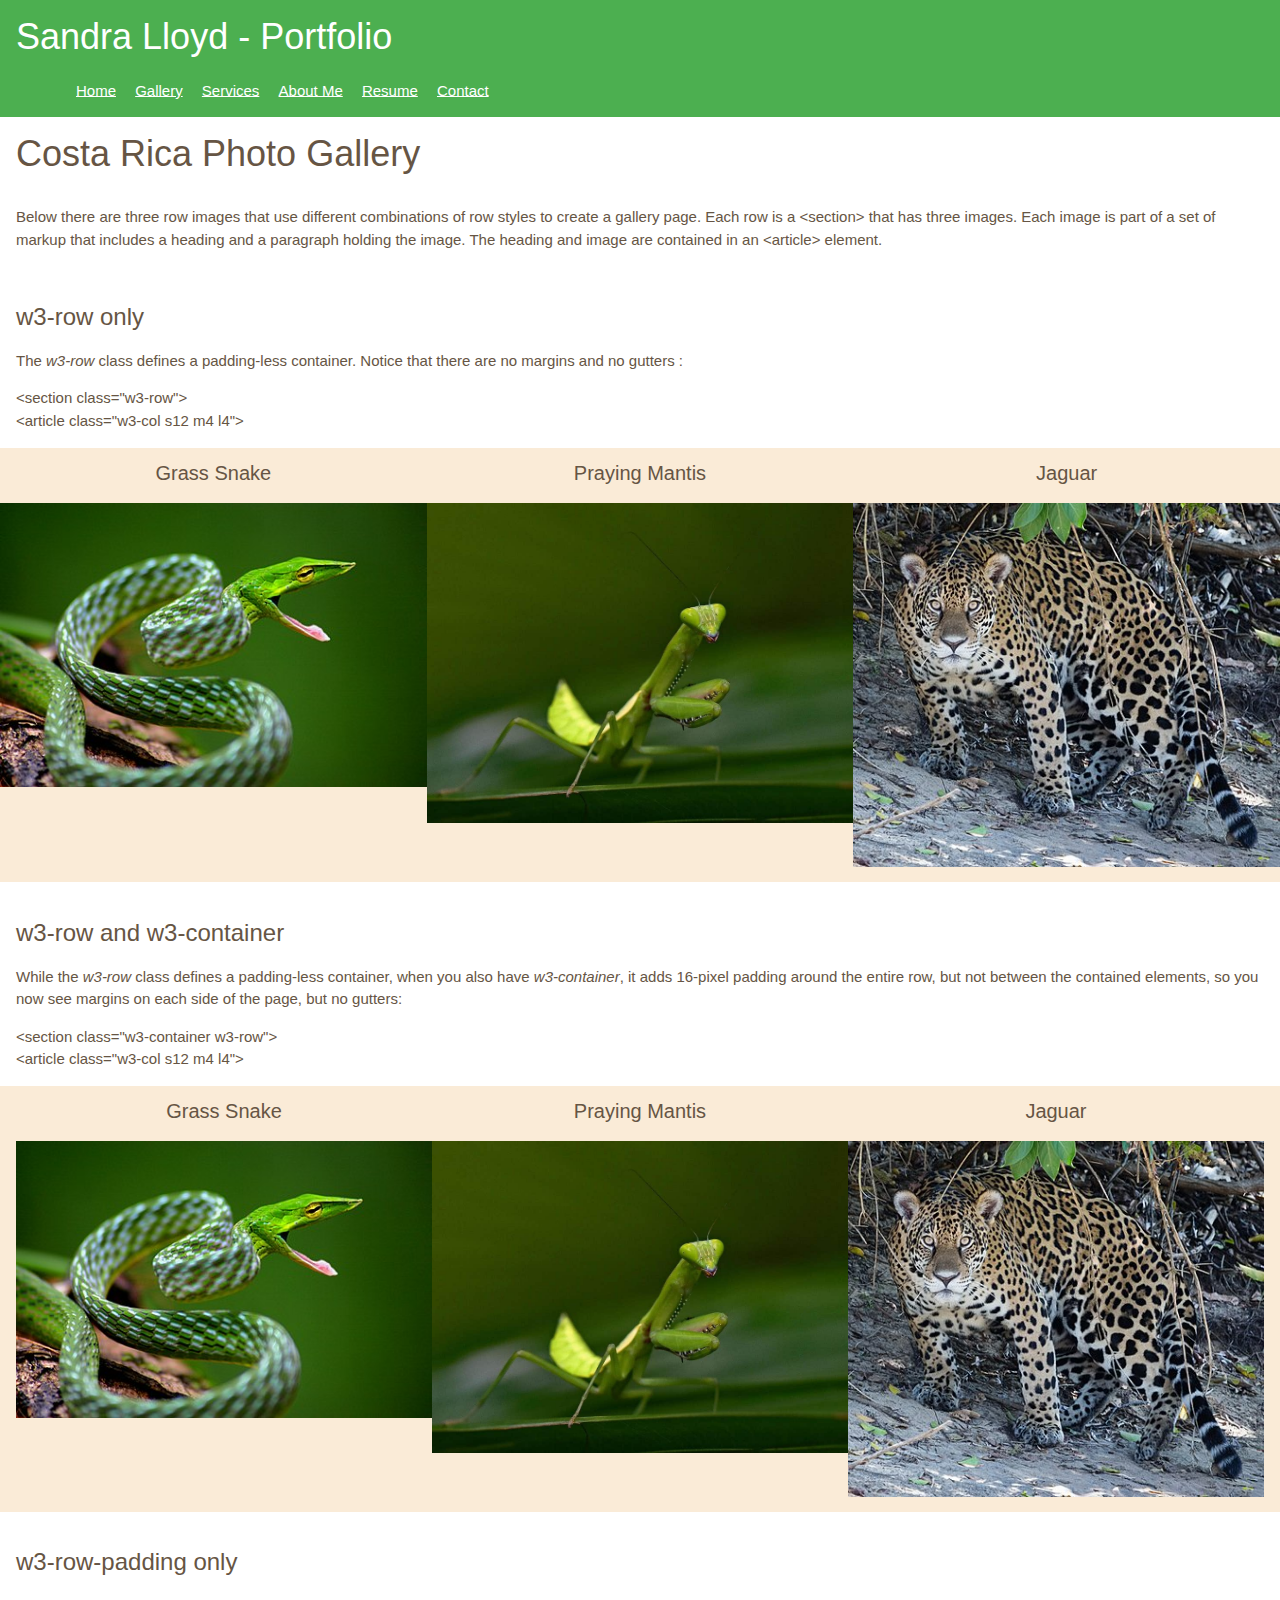
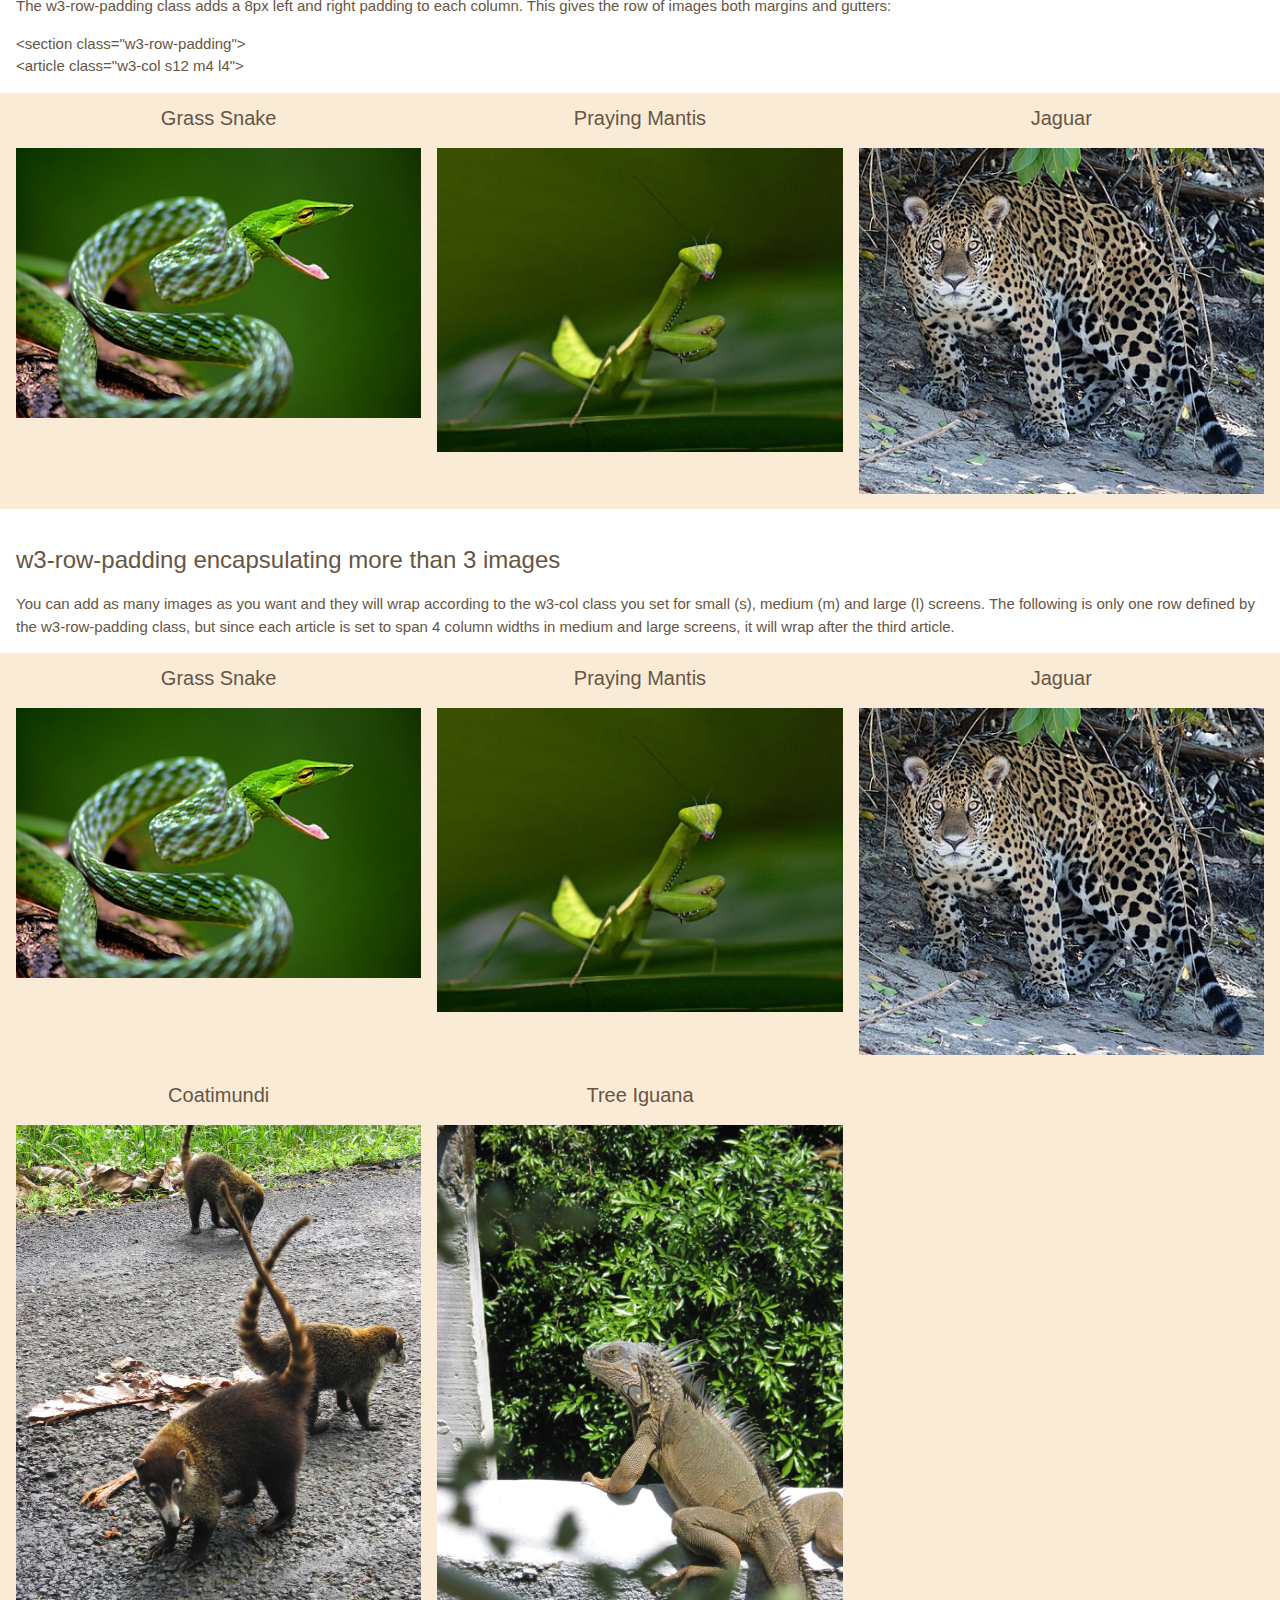
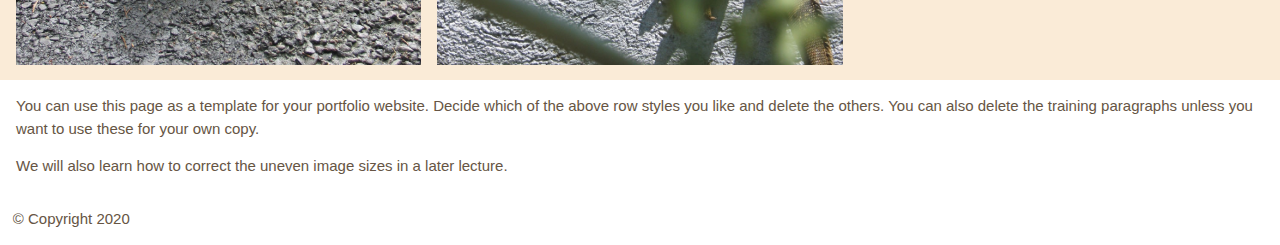
==== index.html @ 354f8c4f "Add files via upload" ====
<!DOCTYPE html>
<html lang="en">
    <head>
        <title>W3.CSS</title>
        <meta name="viewport" content="width=device-width, initial-scale=1">
        <link rel="stylesheet" href="https://www.w3schools.com/w3css/4/w3.css">
        <link rel="stylesheet" href="css/my-styles.css">
    </head>
    <body>
        <div>
            <header class="w3-container w3-green">  <!--w3-container adds 16 pixels of padding 
                around each element; w3-green makes the background green -->
                <h1>Sandra Lloyd - Portfolio</h1>
                <nav>
                    <ul>
                        <li><a href="index.html">Home</a></li>
                        <li><a href="gallery.html">Gallery</a></li>
                        <li><a href="services.html">Services</a></li>
                        <li><a href="about.html">About Me</a></li>
                        <li><a href="resume.html">Resume</a></li>
                        <li><a href="contact.html">Contact</a></li>
                    </ul>
                </nav>
            </header>

            <div class="w3-container">
                <h1>Costa Rica Photo Gallery</h1>
            </div>
            
            <section class="w3-container ">
                <p>Below there are three row images that use different combinations of row styles to 
                    create a gallery page. Each row is a &lt;section&gt; that has three images. 
                    Each image is part of a set of markup that includes a heading and a paragraph 
                    holding the image. The heading and image are contained in an &lt;article&gt; 
                    element.</p>
            </section>
                
            <section class="w3-container"> <!-- w3-container adds 16 pixels of padding around each element -->
                <br>
                <h3>w3-row only</h3>
                <p>The <i>w3-row</i> class defines a padding-less container. Notice that there are no 
                    margins and no gutters :</p>
                <p>&lt;section class="w3-row"&gt;<br>
                    &lt;article class="w3-col s12 m4 l4"&gt;</p>
            </section>
        
            <section class="w3-row row-color-1"> <!-- In this row, we  have the w3-row class only, which defines 
                a padding-less container. Without the w3-container property, you don't get padding 
                between the elements. -->
                
                <article class="w3-col s12 m4 l4">
                    <h4>Grass Snake</h4>
                    <p><img src="assets/Vine-Snake.jpg" alt="Photo of vine snake"></p>
                </article>
                <article class="w3-col s12 m4 l4">
                    <h4><a title="mantis">Praying Mantis</a></h4>
                    <p><a href="assets/mantis.jpg"><img src="assets/mantis.jpg" alt="Photo of praying mantis"></a></p>
                </article>
                <article class="w3-col s12 m4 l4">
                    <h4>Jaguar</h4>
                    <p><img src="assets/Jaguar.jpg" alt="Photo of jaguar"></p>
                </article>
            </section>
        
            <section class="w3-container"> 
                <br> 
                <h3>w3-row and w3-container</h3>
                <p>While the <i>w3-row</i> class defines a padding-less container, when you also have 
                    <i>w3-container</i>, it adds 16-pixel padding around the entire row, but not between 
                    the contained elements, so you now see margins on each side of the page, but no gutters:</p>
                    <p>&lt;section class="w3-container w3-row"&gt;<br>
                    &lt;article class="w3-col s12 m4 l4"&gt;</p>
            </section>

            <section class="w3-container w3-row row-color-1"> <!-- While the w3-row class defines a padding-less 
                container, when you also have w3-container, it adds 16-pixel padding around the 
                entire row, but not between the contained elements -->
                <article class="w3-col s12 m4 l4">
                    <h4>Grass Snake</h4>
                    <p><img src="assets/Vine-Snake.jpg" alt="Photo of vine snake"></p>
                </article>
                <article class="w3-col s12 m4 l4">
                    <h4><a title="mantis">Praying Mantis</a></h4>
                    <p><a href="assets/mantis.jpg"><img src="assets/mantis.jpg" alt="Photo of praying mantis"></a></p>
                </article>
                <article class="w3-col s12 m4 l4">
                    <h4>Jaguar</h4>
                    <p><img src="assets/Jaguar.jpg" alt="Photo of jaguar"></p>
                </article>
            </section>
    
            <section class="w3-container">
                <br>
                <h3>w3-row-padding only</h3>
                <p>The w3-row-padding class adds a 8px left and right padding to each column. This gives the 
                    row of images both margins and gutters:</p>
                <p>&lt;section class="w3-row-padding"&gt;<br>
                &lt;article class="w3-col s12 m4 l4"&gt;</p>
            </section>

            <section class="w3-row-padding row-color-1"> <!-- The w3-row-padding class adds 8 pixels of padding around each element.  -->
                
                <article class="w3-col s12 m4 l4">
                    <h4>Grass Snake</h4>
                    <p><img src="assets/Vine-Snake.jpg" alt="Photo of vine snake"></p>
                </article>
                <article class="w3-col s12 m4 l4">
                    <h4><a title="mantis">Praying Mantis</a></h4>
                    <p><a href="assets/mantis.jpg"><img src="assets/mantis.jpg" alt="Photo of praying mantis"></a></p>
                </article>
                <article class="w3-col s12 m4 l4">
                    <h4>Jaguar</h4>
                    <p><img src="assets/Jaguar.jpg" alt="Photo of jaguar"></p>
                </article>
            </section>

            <section class="w3-container">
                <br>
                <h3>w3-row-padding encapsulating more than 3 images</h3>
                <p>You can add as many images as you want and they will wrap according to the w3-col class you set for small (s), medium (m) and large (l) screens. The following is only one row defined by the w3-row-padding class, but since each article is set to span 4 column widths in medium and large screens, it will wrap after the third article.</p>
            </section>

            <section class="w3-row-padding row-color-1">
                
                <article class="w3-col s12 m4 l4">
                    <h4>Grass Snake</h4>
                    <p><img src="assets/Vine-Snake.jpg" alt="Photo of vine snake"></p>
                </article>
                <article class="w3-col s12 m4 l4">
                    <h4>Praying Mantis</h4>
                    <p><img src="assets/mantis.jpg" alt="Photo of praying mantis"></p>
                </article>
                <article class="w3-col s12 m4 l4">
                    <h4>Jaguar</h4>
                    <p><img src="assets/Jaguar.jpg" alt="Photo of jaguar"></p>
                </article>
                    <article class="w3-col s12 m4 l4">
                    <h4>Coatimundi</h4>
                    <p><img src="assets/Coatimundi.jpg" alt="Photo of coatimundi"></p>
                </article>
                <article class="w3-col s12 m4 l4">
                    <h4>Tree Iguana</h4>
                    <p><img src="assets/Tree_iguana.jpg" alt="Photo of tree iguana"></p>
                </article>
            </section>
                
            <section class="w3-container">
                <p>You can use this page as a template for your portfolio website. 
                    Decide which of the above row styles you like and delete the others. 
                    You can also delete the training paragraphs unless you want to use these 
                    for your own copy.</p>
                <p>We will also learn how to correct the uneven image sizes in a later lecture.</p>
            </section>  

            <footer>
                <p>&copy; Copyright 2020</p>
            </footer>
        </div>
	</body>
</html>
---- css/my-styles.css ----
* {
        font-family: Arial, Verdana, sans-serif;
        color: #665544;
        box-sizing: border-box;}
        
        header h1 {
        color: white; }

        article h4 {
        text-align: center;}

        section h3 {
            font-weight: 
        }

        article img {
        max-width: 100%;
        height:auto;}

        nav, #feature, footer {
        margin: 1%; }

        nav li {
        display: inline;
		padding: 0.5em;
        color: white;}

        .row-color-1 {
            background-color:antiquewhite;
        }
        #fcf-form {
            display:block;
        }
        
        .fcf-body {
            margin: 0;
            font-family: -apple-system, Arial, sans-serif;
            font-size: 1rem;
            font-weight: 400;
            line-height: 1.5;
            color: #212529;
            text-align: left;
            background-color: #fff;
            padding: 30px;
            padding-bottom: 10px;
            border: 1px solid #ced4da;
            border-radius: 0.25rem;
            max-width: 100%;
        }
        
        .fcf-form-group {
            margin-bottom: 1rem;
        }
        
        .fcf-input-group {
            position: relative;
            display: -ms-flexbox;
            display: flex;
            -ms-flex-wrap: wrap;
            flex-wrap: wrap;
            -ms-flex-align: stretch;
            align-items: stretch;
            width: 100%;
        }
        
        .fcf-form-control {
            display: block;
            width: 100%;
            height: calc(1.5em + 0.75rem + 2px);
            padding: 0.375rem 0.75rem;
            font-size: 1rem;
            font-weight: 400;
            line-height: 1.5;
            color: #495057;
            background-color: #fff;
            background-clip: padding-box;
            border: 1px solid #ced4da;
            outline: none;
            border-radius: 0.25rem;
            transition: border-color 0.15s ease-in-out, box-shadow 0.15s ease-in-out;
        }
        
        .fcf-form-control:focus {
            border: 1px solid #313131;
        }
        
        select.fcf-form-control[size], select.fcf-form-control[multiple] {
            height: auto;
        }
        
        textarea.fcf-form-control {
            font-family: -apple-system, Arial, sans-serif;
            height: auto;
        }
        
        label.fcf-label {
            display: inline-block;
            margin-bottom: 0.5rem;
        }
        
        .fcf-credit {
            padding-top: 10px;
            font-size: 0.9rem;
            color: #545b62;
        }
        
        .fcf-credit a {
            color: #545b62;
            text-decoration: underline;
        }
        
        .fcf-credit a:hover {
            color: #0056b3;
            text-decoration: underline;
        }
        
        .fcf-btn {
            display: inline-block;
            font-weight: 400;
            color: #212529;
            text-align: center;
            vertical-align: middle;
            cursor: pointer;
            -webkit-user-select: none;
            -moz-user-select: none;
            -ms-user-select: none;
            user-select: none;
            background-color: transparent;
            border: 1px solid transparent;
            padding: 0.375rem 0.75rem;
            font-size: 1rem;
            line-height: 1.5;
            border-radius: 0.25rem;
            transition: color 0.15s ease-in-out, background-color 0.15s ease-in-out, border-color 0.15s ease-in-out, box-shadow 0.15s ease-in-out;
        }
        
        @media (prefers-reduced-motion: reduce) {
            .fcf-btn {
                transition: none;
            }
        }
        
        .fcf-btn:hover {
            color: #212529;
            text-decoration: none;
        }
        
        .fcf-btn:focus, .fcf-btn.focus {
            outline: 0;
            box-shadow: 0 0 0 0.2rem rgba(0, 123, 255, 0.25);
        }
        
        .fcf-btn-primary {
            color: #fff;
            background-color: #007bff;
            border-color: #007bff;
        }
        
        .fcf-btn-primary:hover {
            color: #fff;
            background-color: #0069d9;
            border-color: #0062cc;
        }
        
        .fcf-btn-primary:focus, .fcf-btn-primary.focus {
            color: #fff;
            background-color: #0069d9;
            border-color: #0062cc;
            box-shadow: 0 0 0 0.2rem rgba(38, 143, 255, 0.5);
        }
        
        .fcf-btn-lg, .fcf-btn-group-lg>.fcf-btn {
            padding: 0.5rem 1rem;
            font-size: 1.25rem;
            line-height: 1.5;
            border-radius: 0.3rem;
        }
        
        .fcf-btn-block {
            display: block;
            width: 100%;
        }
        
        .fcf-btn-block+.fcf-btn-block {
            margin-top: 0.5rem;
        }
        
        input[type="submit"].fcf-btn-block, input[type="reset"].fcf-btn-block, input[type="button"].fcf-btn-block {
            width: 100%;
        }
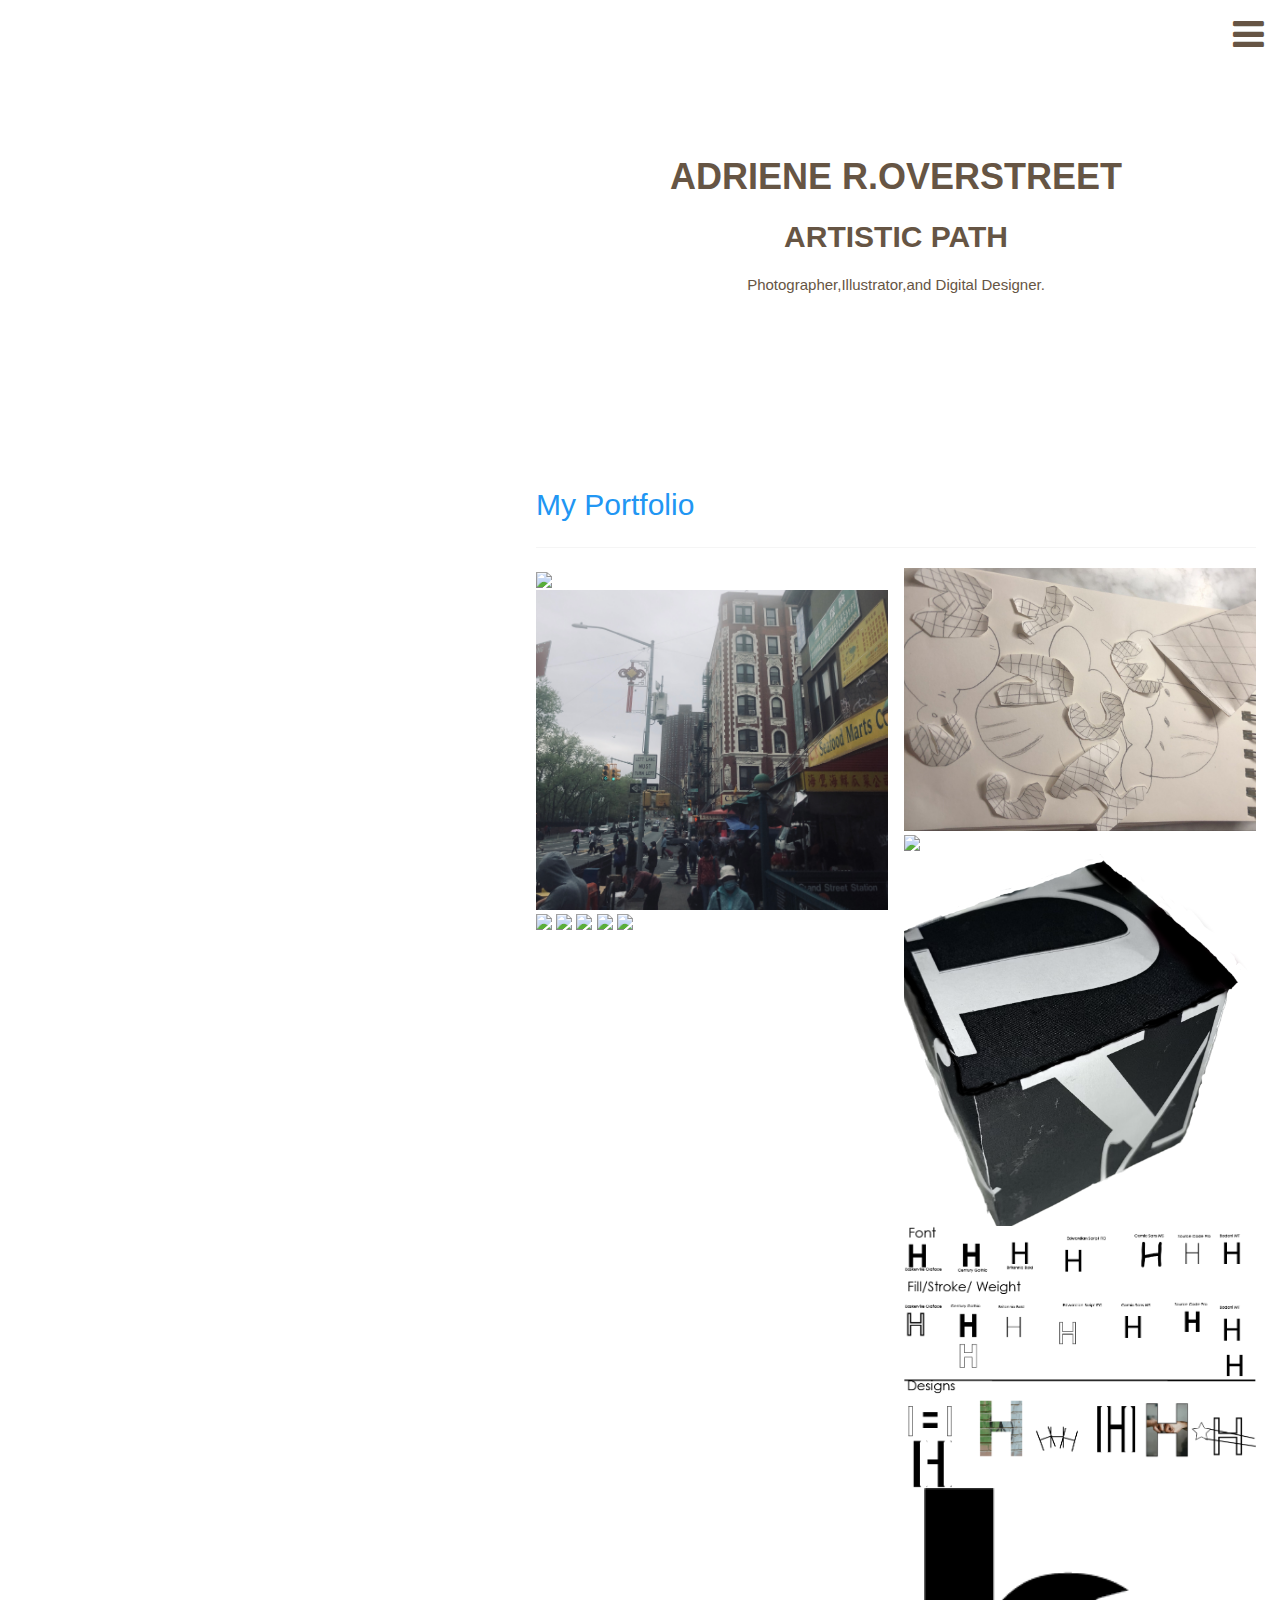
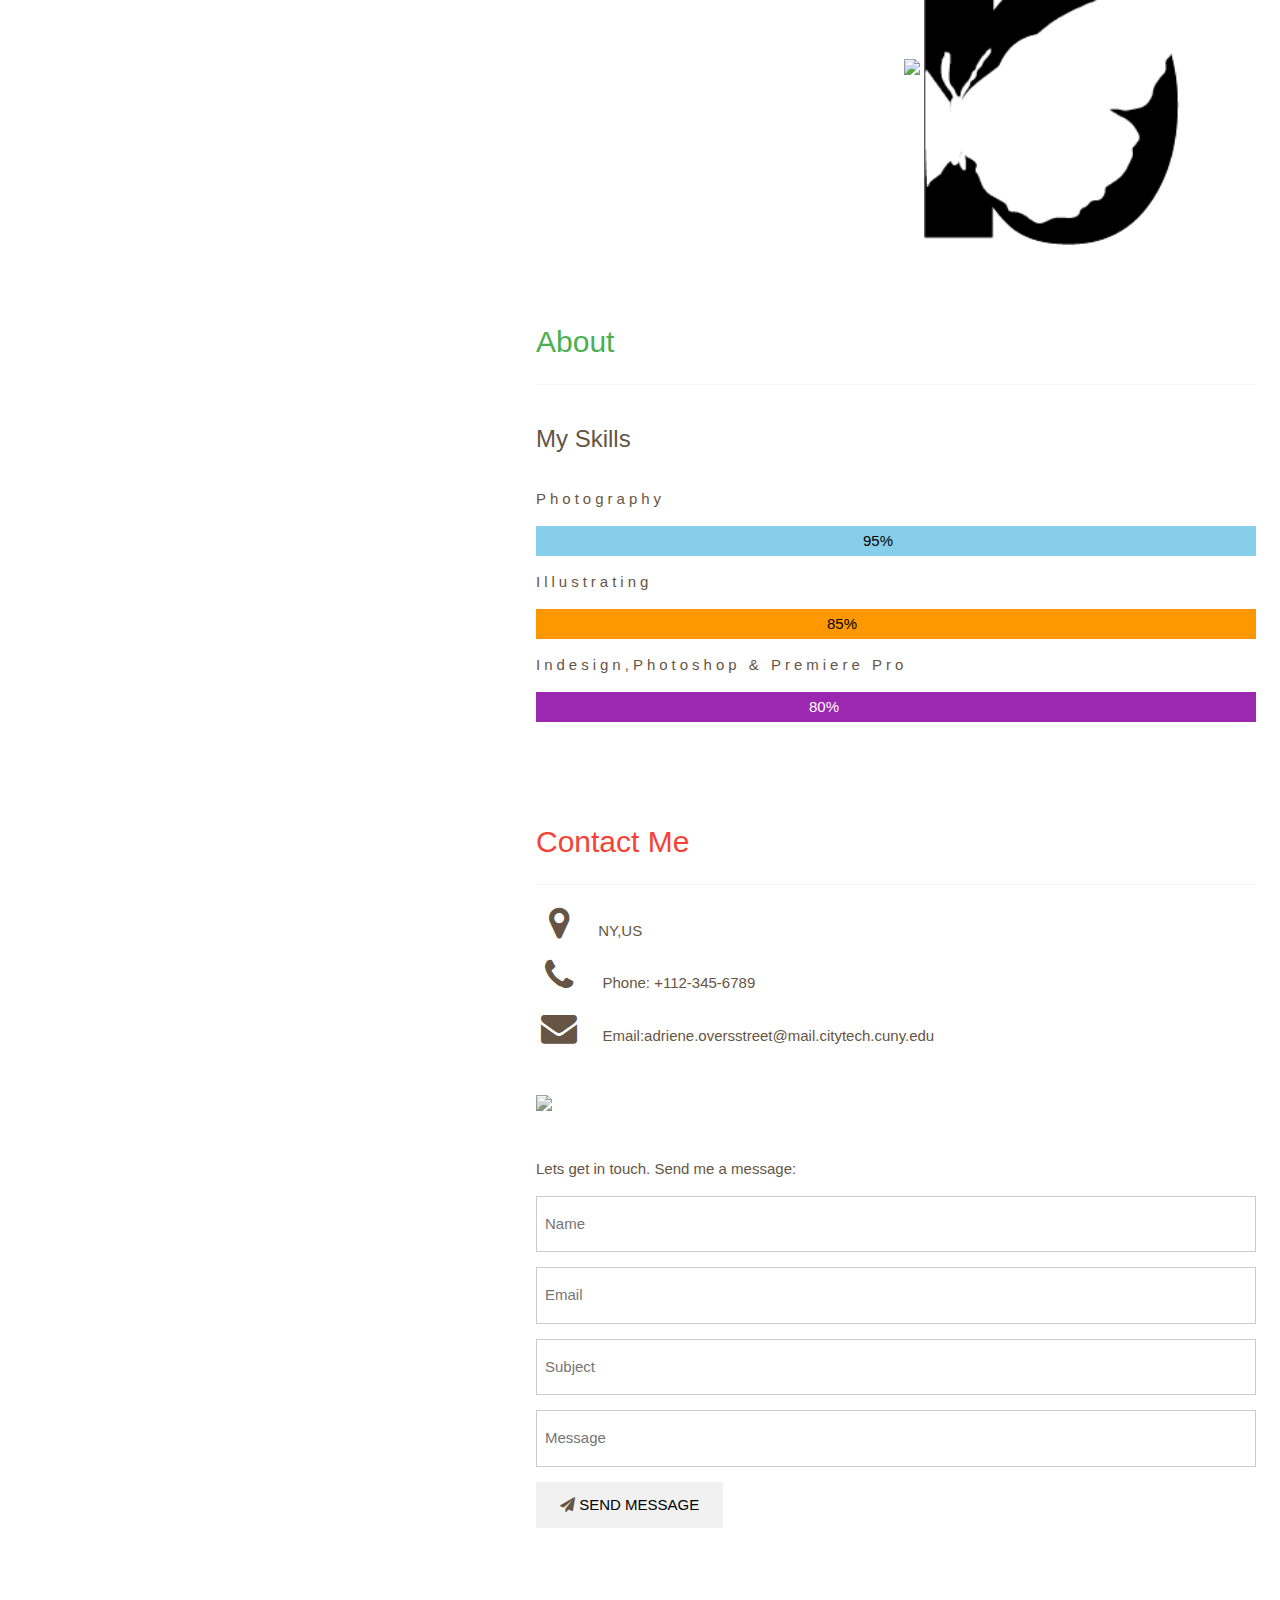
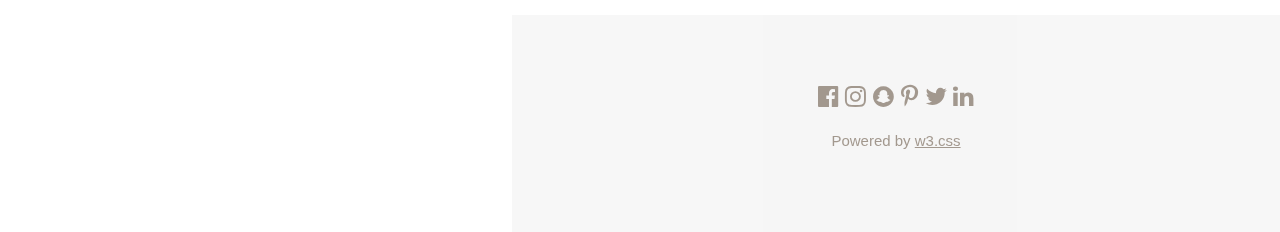
==== commit 1abfccac: "Add files via upload" ====
--- a/index.html
+++ b/index.html
@@ -1,160 +1,163 @@
 <!DOCTYPE html>
-<html lang="en">
-    <head>
-        <title>W3.CSS</title>
-        <meta name="viewport" content="width=device-width, initial-scale=1">
-        <link rel="stylesheet" href="https://www.w3schools.com/w3css/4/w3.css">
-        <link rel="stylesheet" href="css/my-styles.css">
-    </head>
-    <body>
-        <div>
-            <header class="w3-container w3-green">  <!--w3-container adds 16 pixels of padding 
-                around each element; w3-green makes the background green -->
-                <h1>Sandra Lloyd - Portfolio</h1>
-                <nav>
-                    <ul>
-                        <li><a href="index.html">Home</a></li>
-                        <li><a href="gallery.html">Gallery</a></li>
-                        <li><a href="services.html">Services</a></li>
-                        <li><a href="about.html">About Me</a></li>
-                        <li><a href="resume.html">Resume</a></li>
-                        <li><a href="contact.html">Contact</a></li>
-                    </ul>
-                </nav>
-            </header>
+<html>
+  <head>
+    <title>ADRIENE R.OVERSTREET ARTISTIC PATH</title>
+    
+    <meta charset="UTF-8">
+    <meta name="viewport" content="width=device-width, initial-scale=1">
+    <link rel="stylesheet" href="https://www.w3schools.com/w3css/4/w3.css">
+    <link rel="stylesheet" href="https://fonts.googleapis.com/css?family=Montserrat">
+    <link rel="stylesheet" href="https://cdnjs.cloudflare.com/ajax/libs/font-awesome/4.7.0/css/font-awesome.min.css">
+    <link rel="stylesheet" href="css/my-styles.css">
+  </head>
+<body>
 
-            <div class="w3-container">
-                <h1>Costa Rica Photo Gallery</h1>
-            </div>
-            
-            <section class="w3-container ">
-                <p>Below there are three row images that use different combinations of row styles to 
-                    create a gallery page. Each row is a &lt;section&gt; that has three images. 
-                    Each image is part of a set of markup that includes a heading and a paragraph 
-                    holding the image. The heading and image are contained in an &lt;article&gt; 
-                    element.</p>
-            </section>
-                
-            <section class="w3-container"> <!-- w3-container adds 16 pixels of padding around each element -->
-                <br>
-                <h3>w3-row only</h3>
-                <p>The <i>w3-row</i> class defines a padding-less container. Notice that there are no 
-                    margins and no gutters :</p>
-                <p>&lt;section class="w3-row"&gt;<br>
-                    &lt;article class="w3-col s12 m4 l4"&gt;</p>
-            </section>
-        
-            <section class="w3-row row-color-1"> <!-- In this row, we  have the w3-row class only, which defines 
-                a padding-less container. Without the w3-container property, you don't get padding 
-                between the elements. -->
-                
-                <article class="w3-col s12 m4 l4">
-                    <h4>Grass Snake</h4>
-                    <p><img src="assets/Vine-Snake.jpg" alt="Photo of vine snake"></p>
-                </article>
-                <article class="w3-col s12 m4 l4">
-                    <h4><a title="mantis">Praying Mantis</a></h4>
-                    <p><a href="assets/mantis.jpg"><img src="assets/mantis.jpg" alt="Photo of praying mantis"></a></p>
-                </article>
-                <article class="w3-col s12 m4 l4">
-                    <h4>Jaguar</h4>
-                    <p><img src="assets/Jaguar.jpg" alt="Photo of jaguar"></p>
-                </article>
-            </section>
-        
-            <section class="w3-container"> 
-                <br> 
-                <h3>w3-row and w3-container</h3>
-                <p>While the <i>w3-row</i> class defines a padding-less container, when you also have 
-                    <i>w3-container</i>, it adds 16-pixel padding around the entire row, but not between 
-                    the contained elements, so you now see margins on each side of the page, but no gutters:</p>
-                    <p>&lt;section class="w3-container w3-row"&gt;<br>
-                    &lt;article class="w3-col s12 m4 l4"&gt;</p>
-            </section>
+<!-- Sidebar with image -->
+<nav class="w3-sidebar w3-hide-medium w3-hide-small" style="width:40%">
+  <!-- <img src="assets/header.png" alt="Adriene Overstreet" style="width:100%"> -->
+  <div class="bgimg"></div>
+</nav>
 
-            <section class="w3-container w3-row row-color-1"> <!-- While the w3-row class defines a padding-less 
-                container, when you also have w3-container, it adds 16-pixel padding around the 
-                entire row, but not between the contained elements -->
-                <article class="w3-col s12 m4 l4">
-                    <h4>Grass Snake</h4>
-                    <p><img src="assets/Vine-Snake.jpg" alt="Photo of vine snake"></p>
-                </article>
-                <article class="w3-col s12 m4 l4">
-                    <h4><a title="mantis">Praying Mantis</a></h4>
-                    <p><a href="assets/mantis.jpg"><img src="assets/mantis.jpg" alt="Photo of praying mantis"></a></p>
-                </article>
-                <article class="w3-col s12 m4 l4">
-                    <h4>Jaguar</h4>
-                    <p><img src="assets/Jaguar.jpg" alt="Photo of jaguar"></p>
-                </article>
-            </section>
+<!-- Hidden Sidebar (reveals when clicked on menu icon)-->
+<nav class="w3-sidebar w3-white w3-animate-right w3-xxlarge" style="display:none;padding-top:150px;right:0;z-index:2" id="mySidebar">
+  <a href="javascript:void(0)" onclick="closeNav()" class="w3-button w3-black w3-xxxlarge w3-display-topright" style="padding:0 12px;">
+    <i class="fa fa-remove"></i>
+  </a>
+  <div class="w3-bar-block w3-center">
+    <a href="#" class="w3-bar-item w3-button w3-text-orange w3-hover-black" onclick="closeNav()">Home</a>
+    <a href="#portfolio" class="w3-bar-item w3-button w3-text-blue w3-hover-black" onclick="closeNav()">Portfolio</a>
+    <a href="#about" class="w3-bar-item w3-button w3-text-green w3-hover-black" onclick="closeNav()">About</a>
+    <a href="#contact" class="w3-bar-item w3-button w3-text-red w3-hover-black" onclick="closeNav()">Contact</a>
+    <a href="resume.html" class="w3-bar-item w3-button w3-text-pink w3-hover-black" onclick="closeNav()">Resume</a>
+
+  </div>
+</nav>
+
+<!-- Page Content -->
+<div class="w3-main w3-padding-large" style="margin-left:40%">
+
+  <!-- Menu icon to open sidebar -->
+  <span class="w3-button w3-top w3-white w3-xxlarge w3-text-grey w3-hover-text-black" style="width:auto;right:0;" onclick="openNav()"><i class="fa fa-bars"></i></span>
+
+  <!-- Header -->
+  <header class="w3-container w3-center" style="padding:128px 16px" id="home">
+    <h1 class="w3-xxlarge"><b>ADRIENE R.OVERSTREET</b></h1>
+    <h2 class="w3-center"><b>ARTISTIC PATH</b></h2>
+    <p>Photographer,Illustrator,and Digital Designer.</p>
+    <img src="assets/javitscenter.jpeg" class="w3-image w3-hide-large w3-hide-small w3-round" style="display:block;width:60%;margin:auto;">
+    <img src="assets/IsthisReallyHappeningTrackTribe.mp3" class="w3-image w3-hide-large w3-hide-medium w3-round" width="1000" height="1333">
+
+  </header>
+
+  <!-- Portfolio Section -->
+  <div class="w3-padding-32 w3-content" id="portfolio">
+    <h2 class="w3-text-blue">My Portfolio</h2>
+    <hr class="w3-opacity">
+
+    <!-- Grid for photos -->
+    <div class="w3-row-padding" style="margin:0 -16px">
+      <div class="w3-half">
+        <img src="assets/header.png" style="width:100%">
+        <img src="assets/IMG_9357.JPG" style="width:100%">
+        <img src="assets/49th.png"style="width:100%">
+        <img src="assets/hells_kitchen.png"style="width:100%">
+        <img src="assets/bronx.png" style="width:100%">
+        <img src="assets/harlem.png" style="width:100%">
+        <img src="assets/IMG_7771.jpeg" style="width:100%">
+      
+     </div>
+
+      <div class="w3-half">
+        <img src="assets/IcecreamSKetch.jpg" style="width:100%">
+        <img src="assets/Overstreet_Adriene Project 2 Final.png" style="width:100%">
+        <img src="assets/COMD 1200_FA Overstreet -cube ny.png" style="width:100%">
+        <img src="assets/HLogos_Overstreet [Recovered] (1).png" style="width:100%">
+        <img src="assets/27LetterOverstreet_2.png" style="width:100%">
+        <img src="assets/butterflyversion4.png" style="width:80%">
+      </div>
+    <!-- End photo grid -->
+    </div>
+  <!-- End Portfolio Section -->
+  </div>
+
+  <!-- About Section -->
+  <div class="w3-content w3-justify w3-text-green w3-padding-32" id="about">
+    <h2 class="w3-text-green">About</h2>
+    <hr class="w3-opacity">
+    <p>
+    </p>
+    <h3 class="w3-padding-16">My Skills</h3>
+    <p class="w3-wide">Photography</p>
+    <div class="w3-light-blue">
+      <div class="w3-container w3-center w3-padding-small w3-light-blue" style="width:95%">95%</div>
+    </div>
+    <p class="w3-wide">Illustrating</p>
+    <div class="w3-orange">
+      <div class="w3-container w3-center w3-padding-small w3-orange" style="width:85%">85%</div>
+    </div>
+    <p class="w3-wide">Indesign,Photoshop & Premiere Pro</p>
+    <div class="w3-purple">
+      <div class="w3-container w3-center w3-padding-small w3-purple" style="width:80%">80%</div>
+    </div><br>
     
-            <section class="w3-container">
-                <br>
-                <h3>w3-row-padding only</h3>
-                <p>The w3-row-padding class adds a 8px left and right padding to each column. This gives the 
-                    row of images both margins and gutters:</p>
-                <p>&lt;section class="w3-row-padding"&gt;<br>
-                &lt;article class="w3-col s12 m4 l4"&gt;</p>
-            </section>
+  <!-- End About Section -->
+  </div>
 
-            <section class="w3-row-padding row-color-1"> <!-- The w3-row-padding class adds 8 pixels of padding around each element.  -->
-                
-                <article class="w3-col s12 m4 l4">
-                    <h4>Grass Snake</h4>
-                    <p><img src="assets/Vine-Snake.jpg" alt="Photo of vine snake"></p>
-                </article>
-                <article class="w3-col s12 m4 l4">
-                    <h4><a title="mantis">Praying Mantis</a></h4>
-                    <p><a href="assets/mantis.jpg"><img src="assets/mantis.jpg" alt="Photo of praying mantis"></a></p>
-                </article>
-                <article class="w3-col s12 m4 l4">
-                    <h4>Jaguar</h4>
-                    <p><img src="assets/Jaguar.jpg" alt="Photo of jaguar"></p>
-                </article>
-            </section>
+  <!-- Contact Section -->
+  <div class="w3-padding-32 w3-content w3-text-red" id="contact" style="margin-bottom:64px">
+    <h2 class="w3-text-red">Contact Me</h2>
+    <hr class="w3-opacity">
 
-            <section class="w3-container">
-                <br>
-                <h3>w3-row-padding encapsulating more than 3 images</h3>
-                <p>You can add as many images as you want and they will wrap according to the w3-col class you set for small (s), medium (m) and large (l) screens. The following is only one row defined by the w3-row-padding class, but since each article is set to span 4 column widths in medium and large screens, it will wrap after the third article.</p>
-            </section>
+    <div class="w3-section">
+      <p><i class="fa fa-map-marker fa-fw w3-xxlarge w3-margin-right"></i>NY,US</p>
+      <p><i class="fa fa-phone fa-fw w3-xxlarge w3-margin-right"></i> Phone: +112-345-6789</p>
+      <p><i class="fa fa-envelope fa-fw w3-xxlarge w3-margin-right"> </i> Email:adriene.oversstreet@mail.citytech.cuny.edu</p>
+    </div>
+    
+    <!-- Image of location/map -->
+    <img src="/w3images/map.jpg" class="w3-image w3-greyscale" style="width:100%;margin:32px 0">
+   
+    <p>Lets get in touch. Send me a message:</p>
+    <form action="/action_page.php" target="_blank">
+      <p><input class="w3-input w3-padding-16 w3-border" type="text" placeholder="Name" required name="Name"></p>
+      <p><input class="w3-input w3-padding-16 w3-border" type="text" placeholder="Email" required name="Email"></p>
+      <p><input class="w3-input w3-padding-16 w3-border" type="text" placeholder="Subject" required name="Subject"></p>
+      <p><input class="w3-input w3-padding-16 w3-border" type="text" placeholder="Message" required name="Message"></p>
+      <p>
+        <button class="w3-button w3-light-grey w3-padding-large" type="submit">
+          <i class="fa fa-paper-plane"></i> SEND MESSAGE
+        </button>
+      </p>
+    </form>
+  <!-- End Contact Section -->
+  </div>  
+  
+  <!-- Footer -->
+  <footer class="w3-container w3-padding-64 w3-light-grey w3-center w3-opacity w3-xlarge" style="margin:-24px">
+    <i class="fa fa-facebook-official w3-hover-opacity"></i>
+    <i class="fa fa-instagram w3-hover-opacity"></i>
+    <i class="fa fa-snapchat w3-hover-opacity"></i>
+    <i class="fa fa-pinterest-p w3-hover-opacity"></i>
+    <i class="fa fa-twitter w3-hover-opacity"></i>
+    <i class="fa fa-linkedin w3-hover-opacity"></i>
+    <p class="w3-medium">Powered by <a href="https://www.w3schools.com/w3css/default.asp" target="_blank" class="w3-hover-text-green">w3.css</a></p>
+  <!-- End footer -->
+  </footer>
+  
+<!-- END PAGE CONTENT -->
+</div>
 
-            <section class="w3-row-padding row-color-1">
-                
-                <article class="w3-col s12 m4 l4">
-                    <h4>Grass Snake</h4>
-                    <p><img src="assets/Vine-Snake.jpg" alt="Photo of vine snake"></p>
-                </article>
-                <article class="w3-col s12 m4 l4">
-                    <h4>Praying Mantis</h4>
-                    <p><img src="assets/mantis.jpg" alt="Photo of praying mantis"></p>
-                </article>
-                <article class="w3-col s12 m4 l4">
-                    <h4>Jaguar</h4>
-                    <p><img src="assets/Jaguar.jpg" alt="Photo of jaguar"></p>
-                </article>
-                    <article class="w3-col s12 m4 l4">
-                    <h4>Coatimundi</h4>
-                    <p><img src="assets/Coatimundi.jpg" alt="Photo of coatimundi"></p>
-                </article>
-                <article class="w3-col s12 m4 l4">
-                    <h4>Tree Iguana</h4>
-                    <p><img src="assets/Tree_iguana.jpg" alt="Photo of tree iguana"></p>
-                </article>
-            </section>
-                
-            <section class="w3-container">
-                <p>You can use this page as a template for your portfolio website. 
-                    Decide which of the above row styles you like and delete the others. 
-                    You can also delete the training paragraphs unless you want to use these 
-                    for your own copy.</p>
-                <p>We will also learn how to correct the uneven image sizes in a later lecture.</p>
-            </section>  
+<script>
+// Open and close sidebar
+function openNav() {
+  document.getElementById("mySidebar").style.width = "60%";
+  document.getElementById("mySidebar").style.display = "block";
+}
 
-            <footer>
-                <p>&copy; Copyright 2020</p>
-            </footer>
-        </div>
-	</body>
+function closeNav() {
+  document.getElementById("mySidebar").style.display = "none";
+}
+</script>
+
+</body>
 </html>
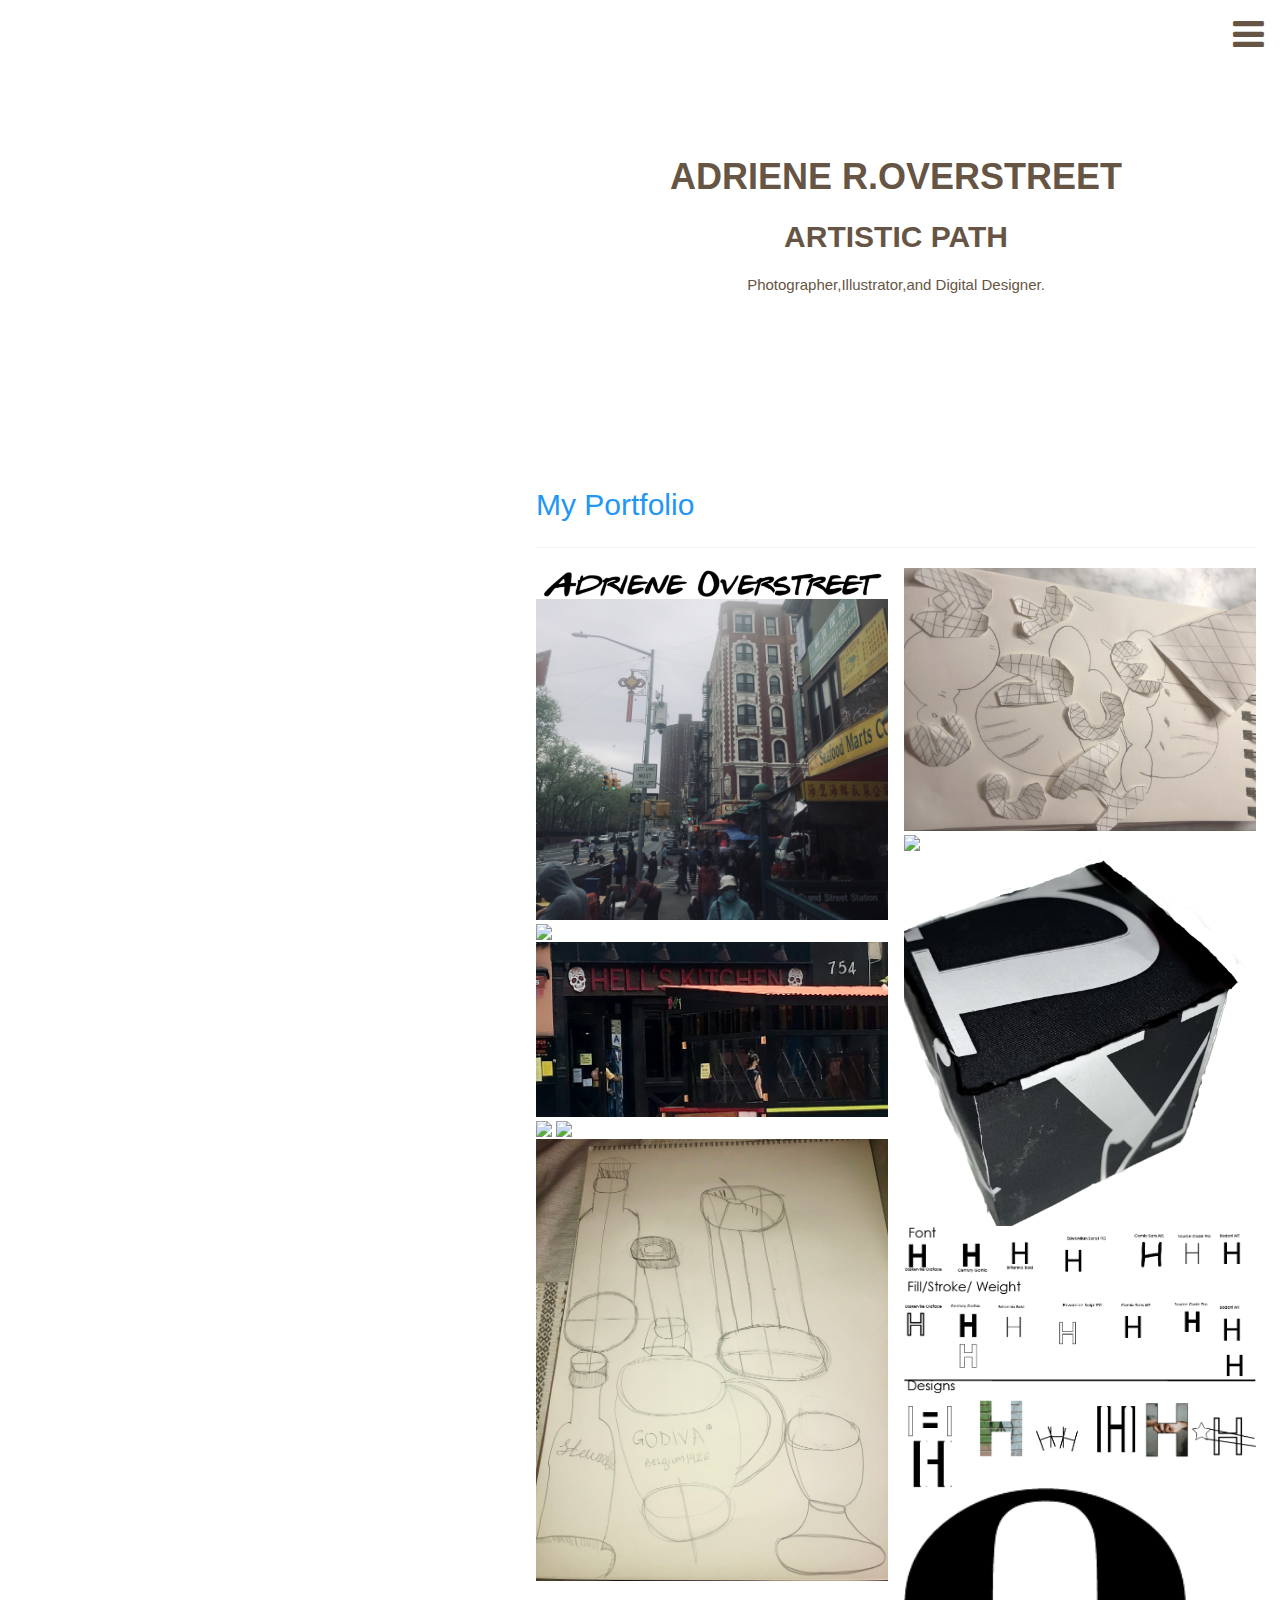
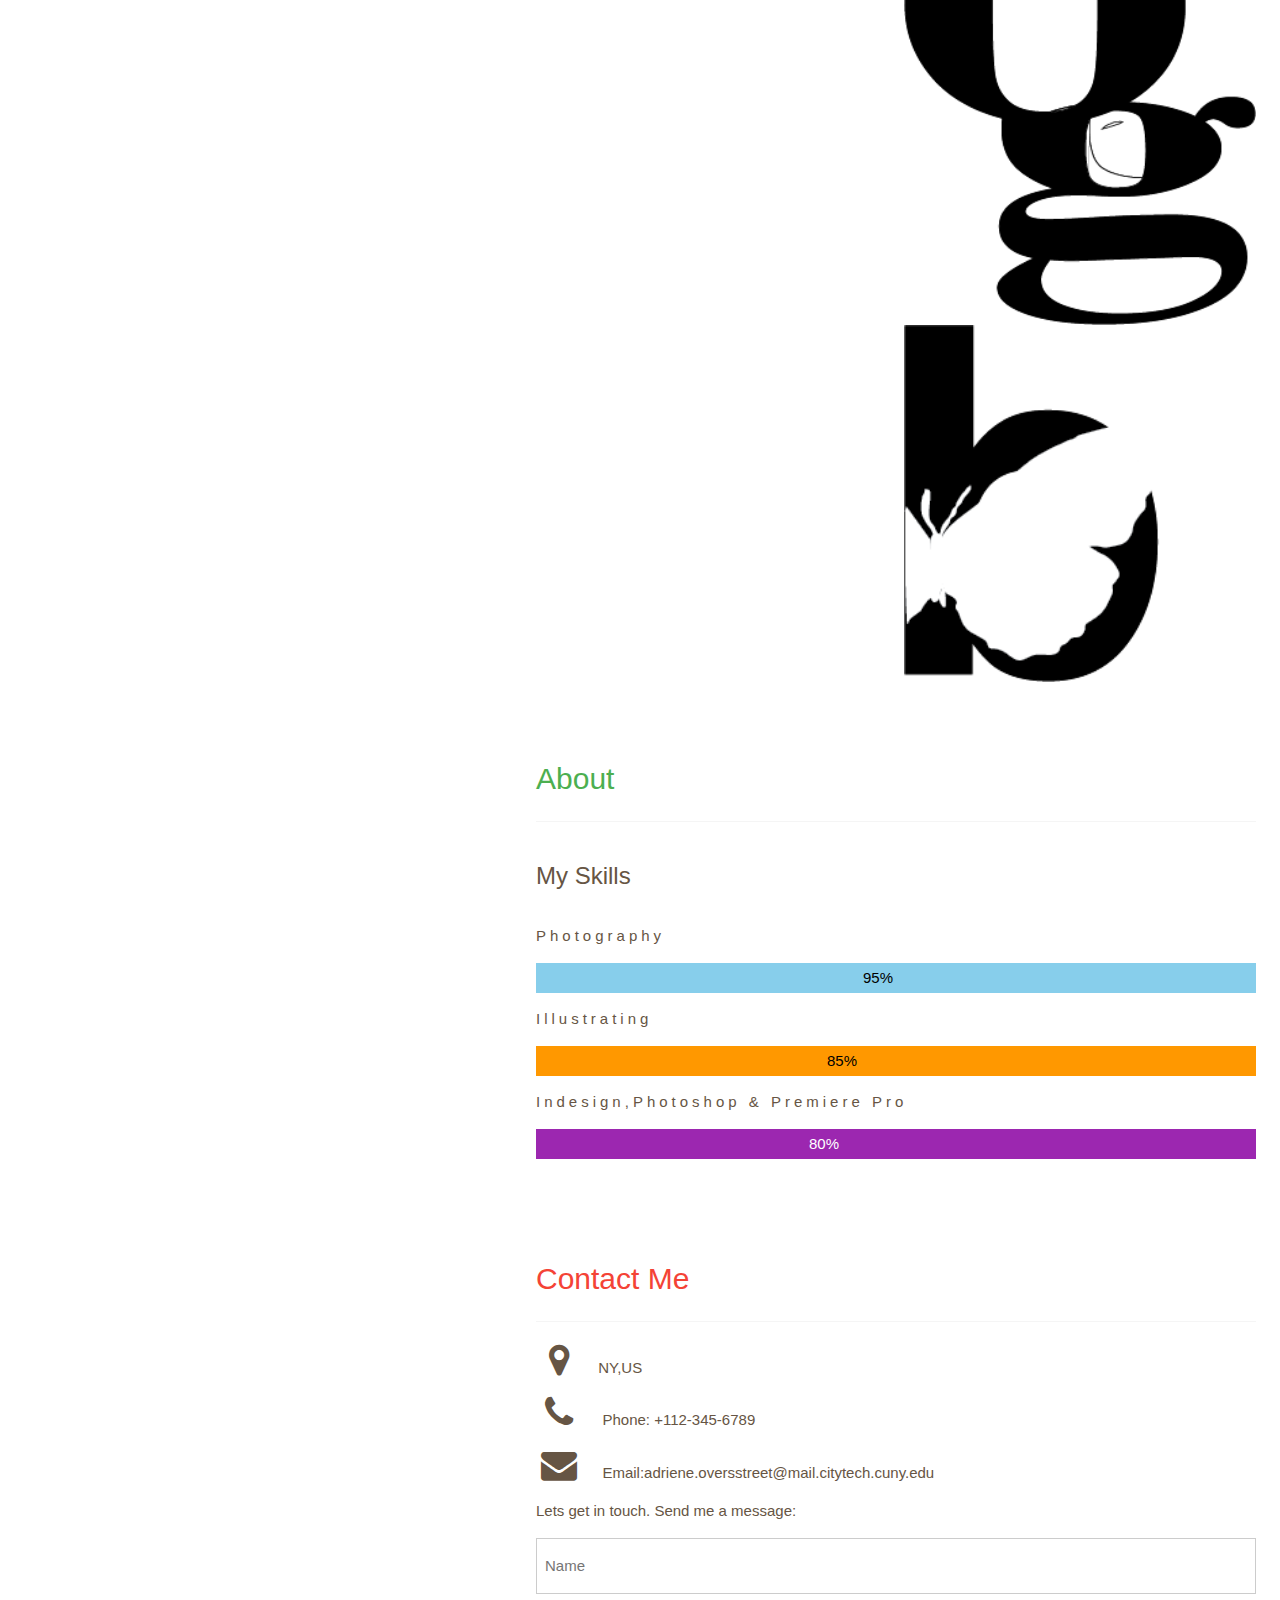
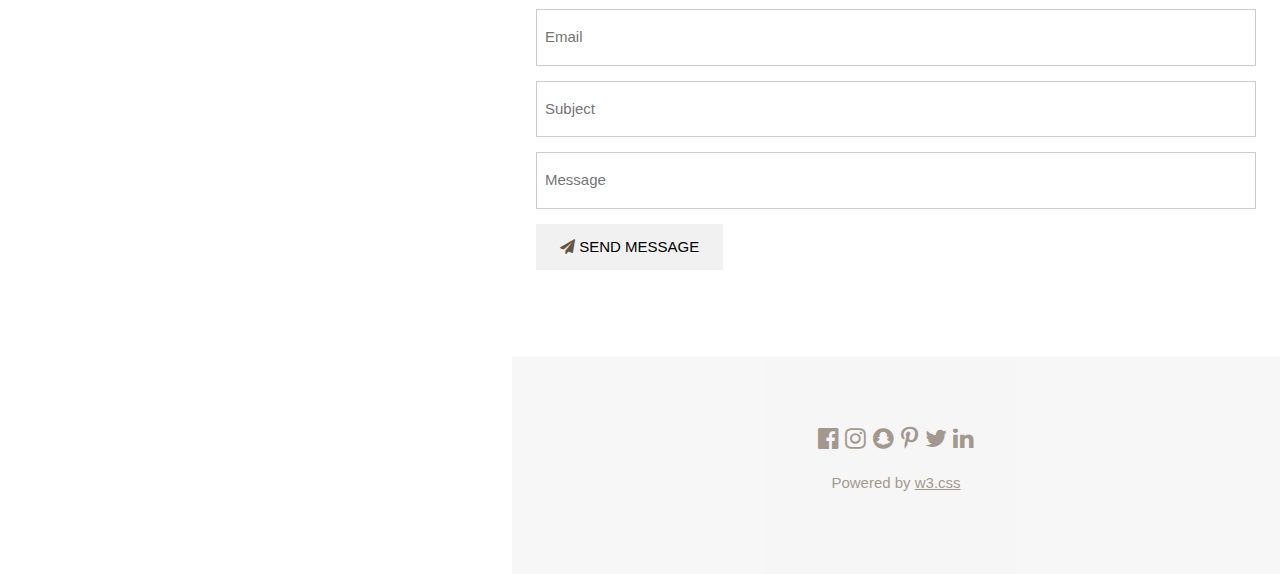
==== commit 3e9b1d8e: "Add files via upload" ====
--- a/index.html
+++ b/index.html
@@ -115,7 +115,7 @@
     </div>
     
     <!-- Image of location/map -->
-    <img src="/w3images/map.jpg" class="w3-image w3-greyscale" style="width:100%;margin:32px 0">
+    
    
     <p>Lets get in touch. Send me a message:</p>
     <form action="/action_page.php" target="_blank">
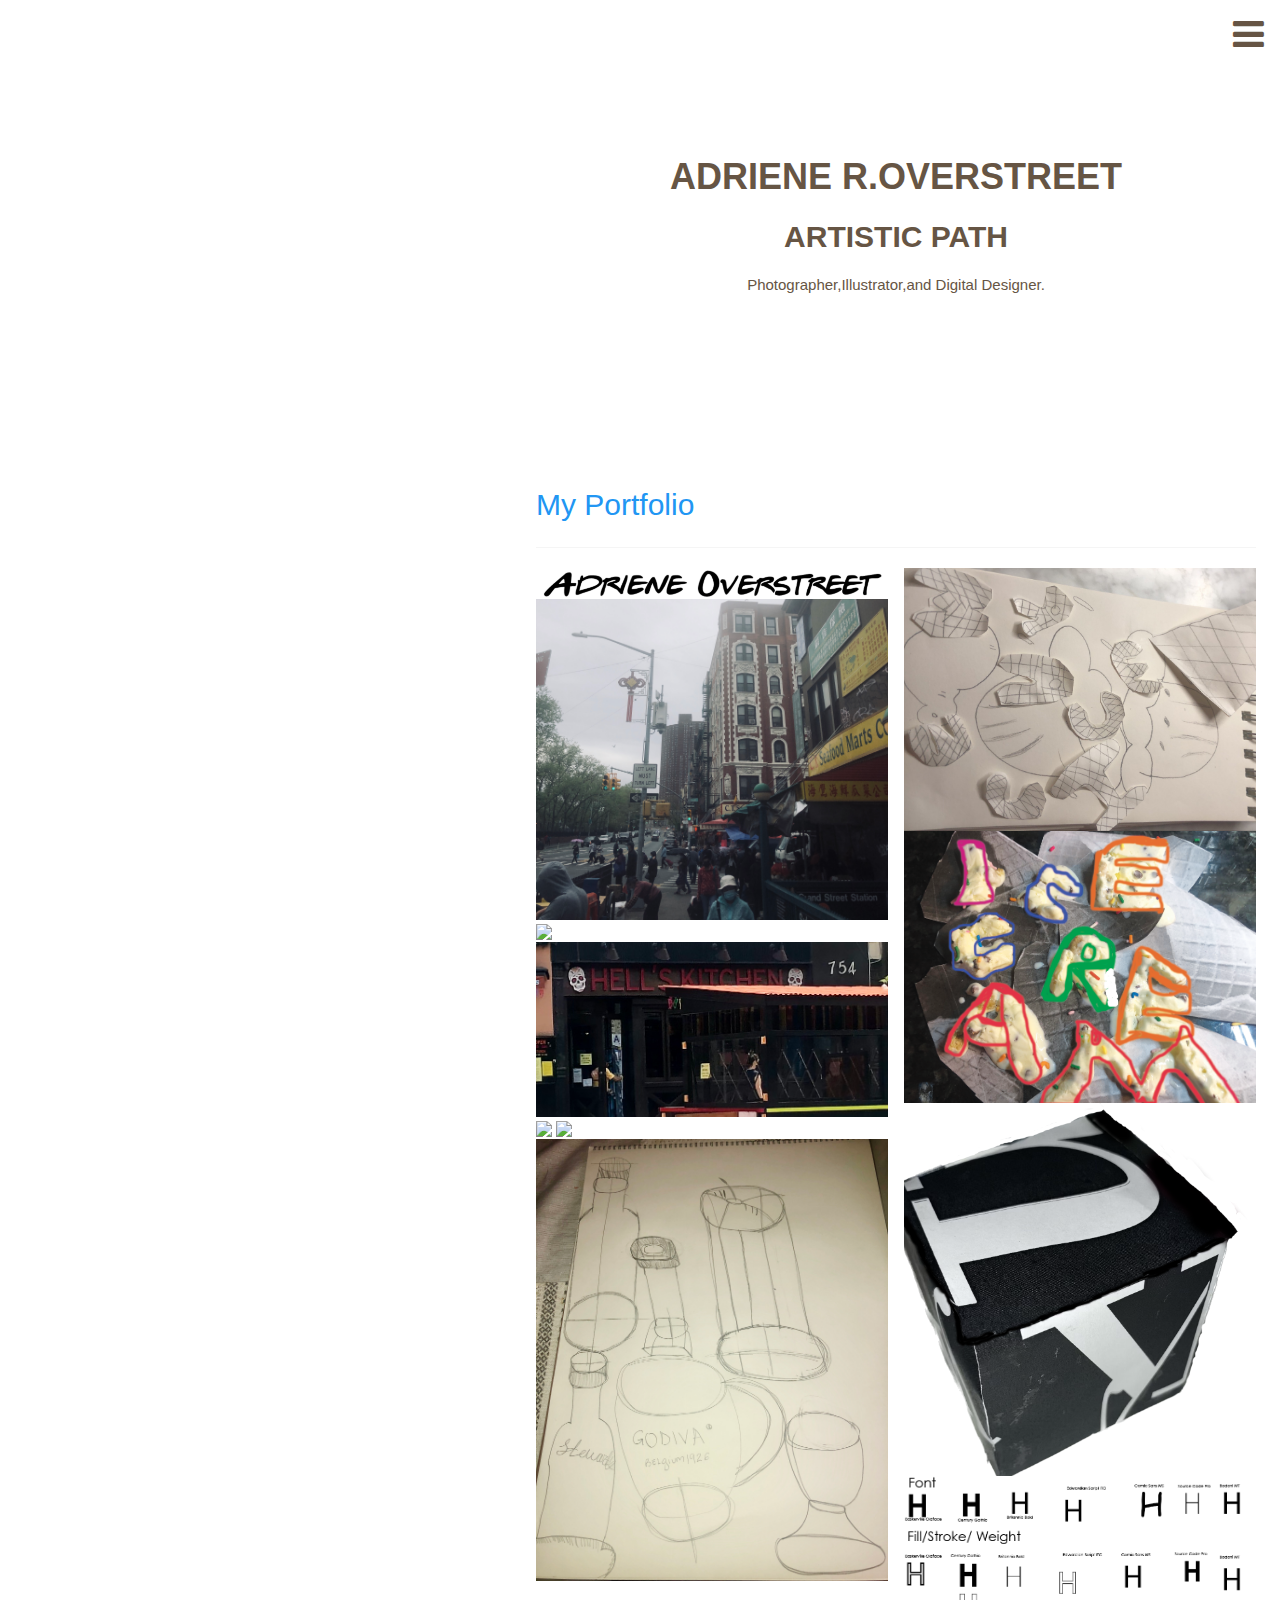
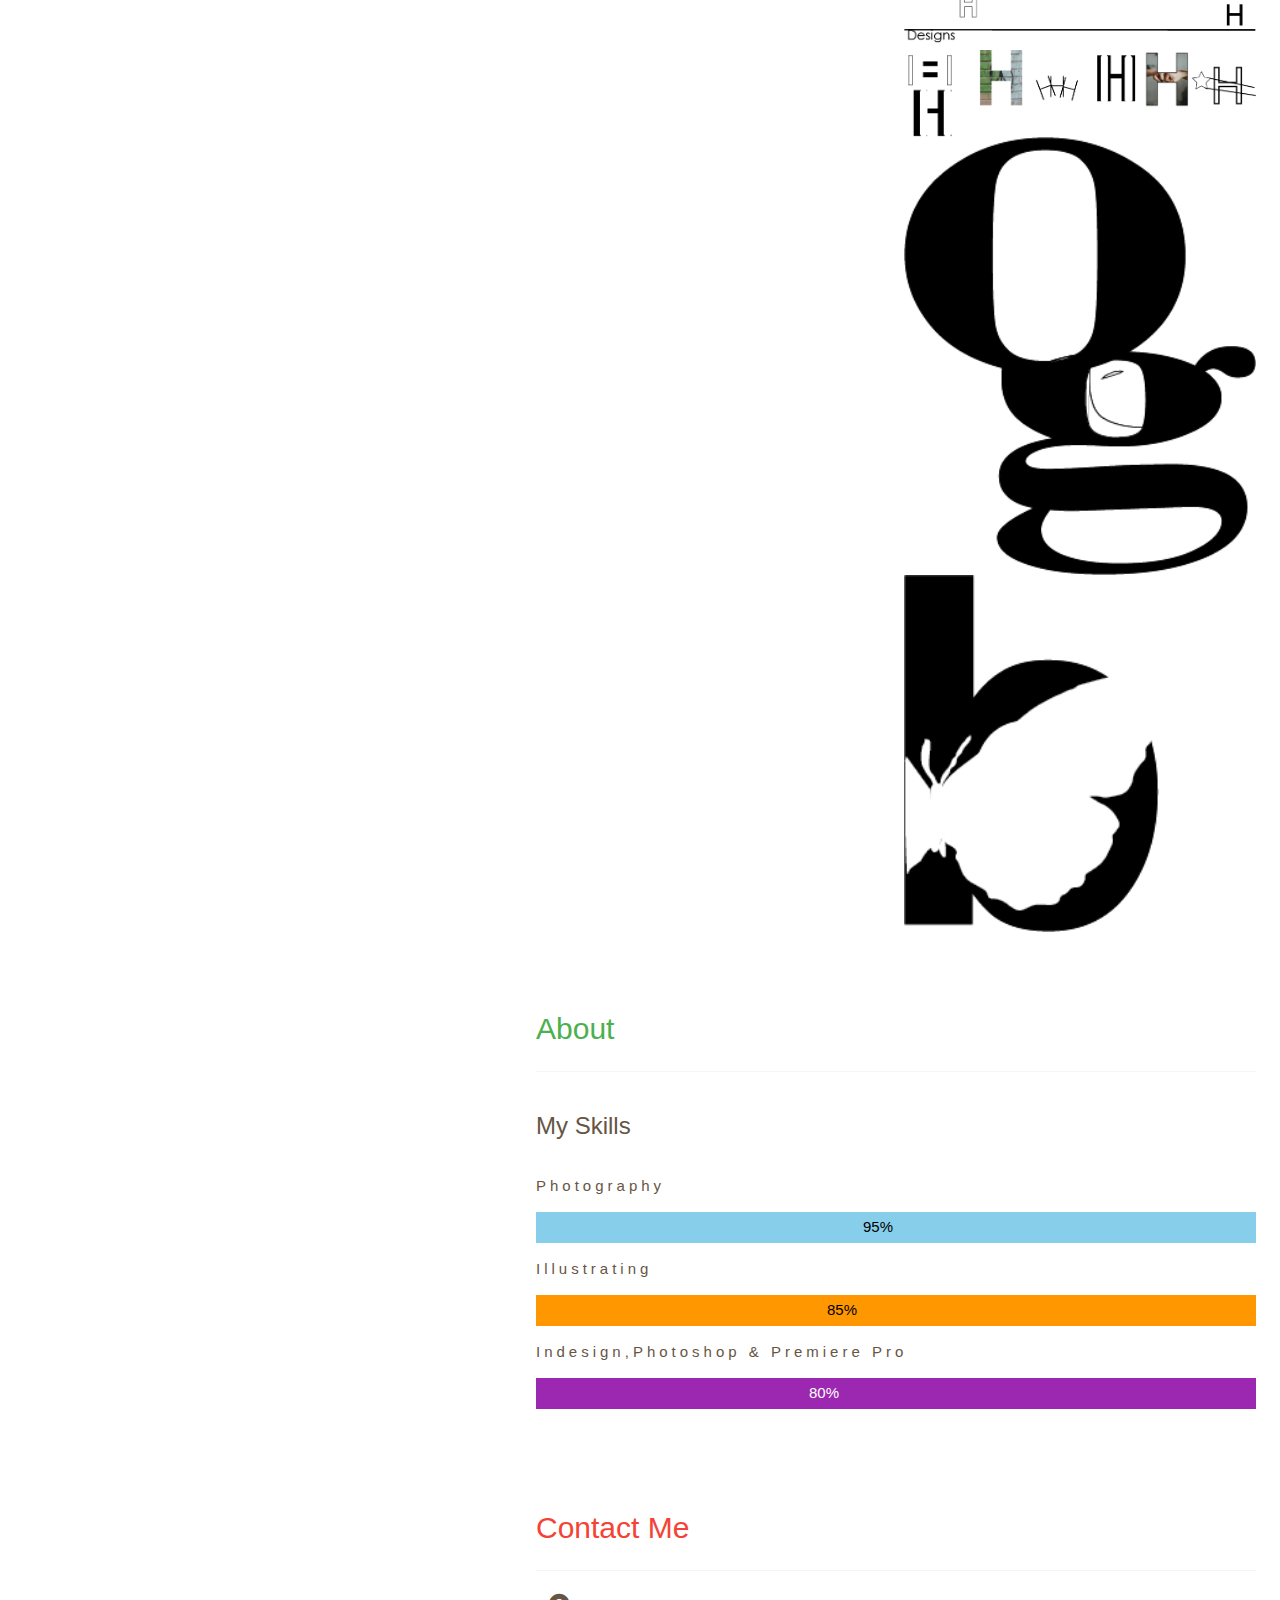
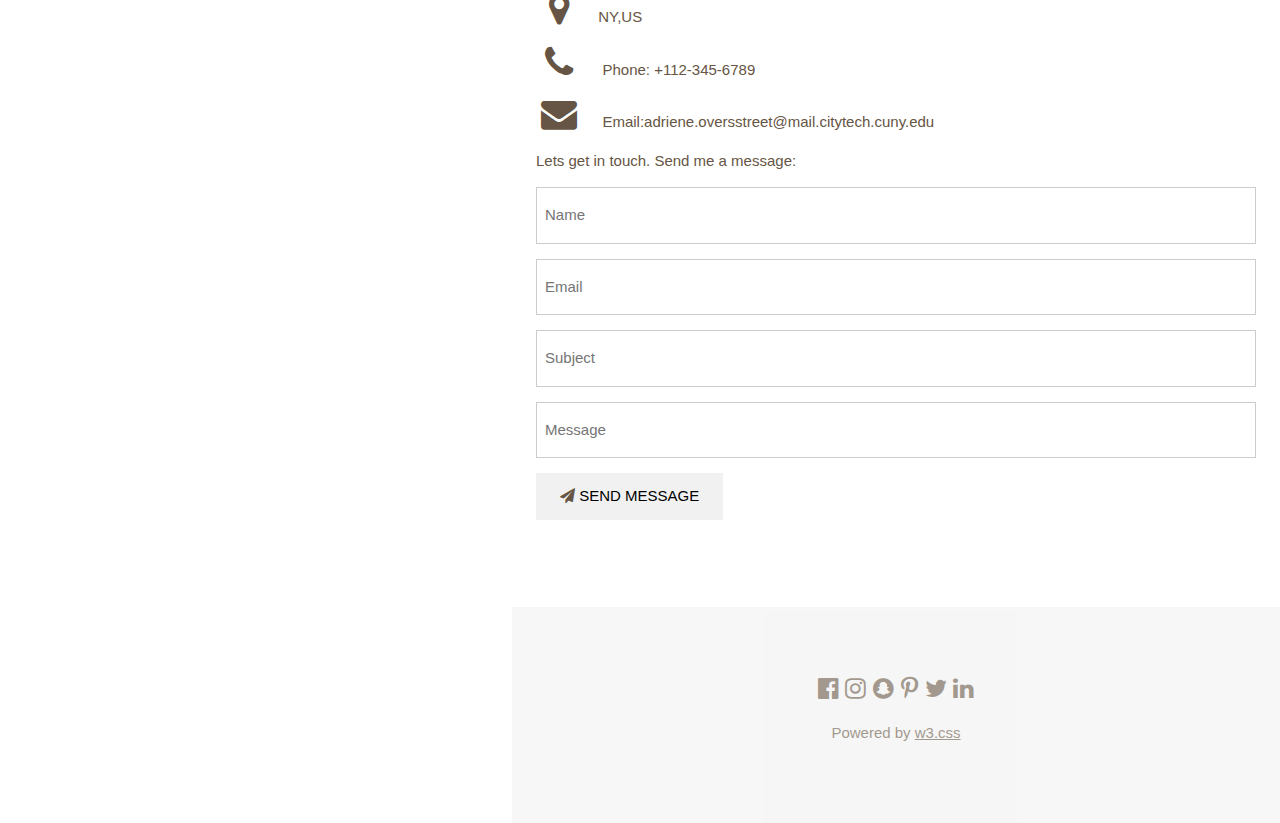
==== commit 2bc78248: "Add files via upload" ====
--- a/index.html
+++ b/index.html
@@ -69,7 +69,7 @@
 
       <div class="w3-half">
         <img src="assets/IcecreamSKetch.jpg" style="width:100%">
-        <img src="assets/Overstreet_Adriene Project 2 Final.png" style="width:100%">
+        <img src="assets/Overstreet_AdrieneProject2Final.png" style="width:100%">
         <img src="assets/COMD 1200_FA Overstreet -cube ny.png" style="width:100%">
         <img src="assets/HLogos_Overstreet [Recovered] (1).png" style="width:100%">
         <img src="assets/27LetterOverstreet_2.png" style="width:100%">
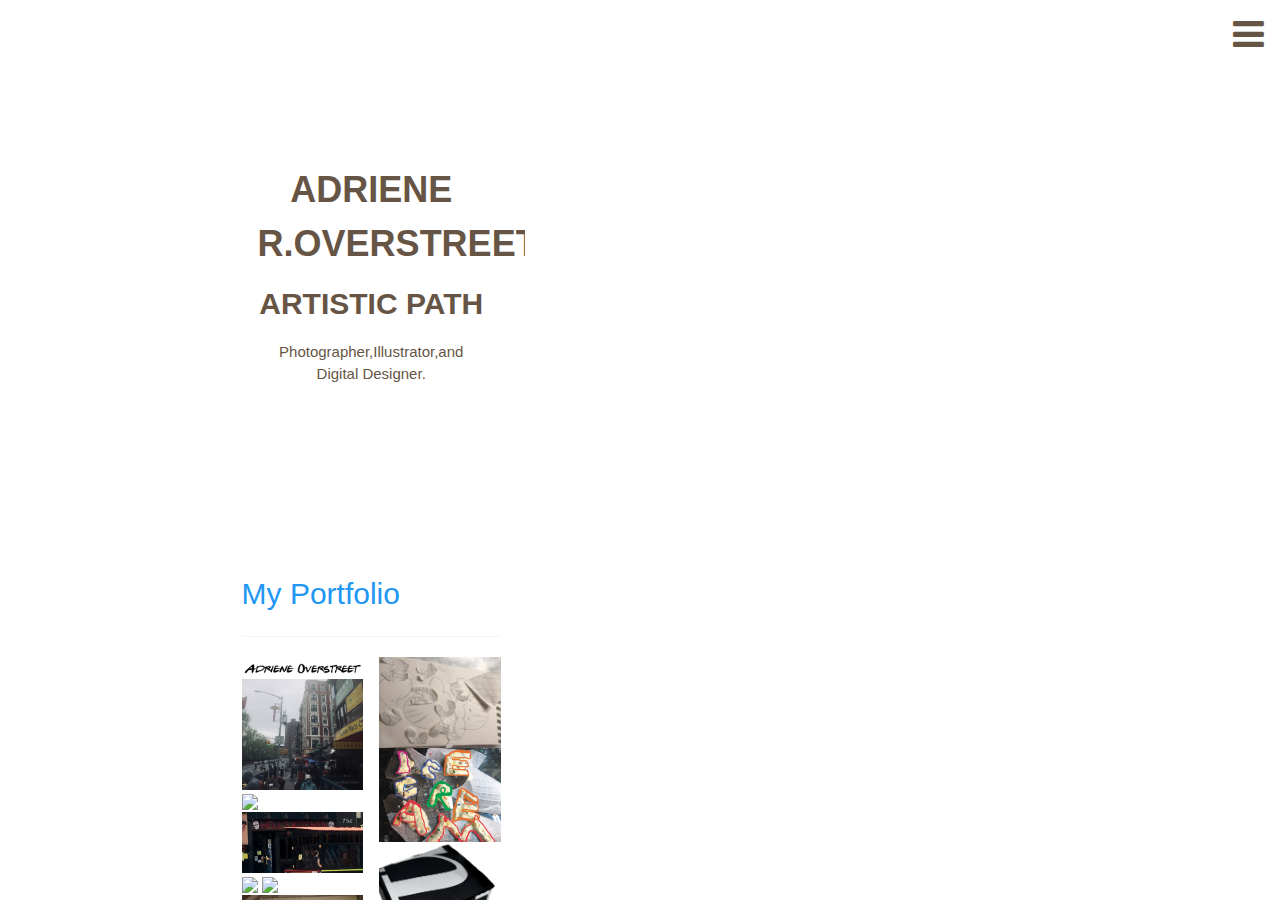
==== commit 8a3dda11: "Add files via upload" ====
--- a/index.html
+++ b/index.html
@@ -14,7 +14,7 @@
 
 <!-- Sidebar with image -->
 <nav class="w3-sidebar w3-hide-medium w3-hide-small" style="width:40%">
-  <!-- <img src="assets/header.png" alt="Adriene Overstreet" style="width:100%"> -->
+  <!-- <img src="assets/header.png" alt="Adriene Overstreet" style="width:100%">
   <div class="bgimg"></div>
 </nav>
 
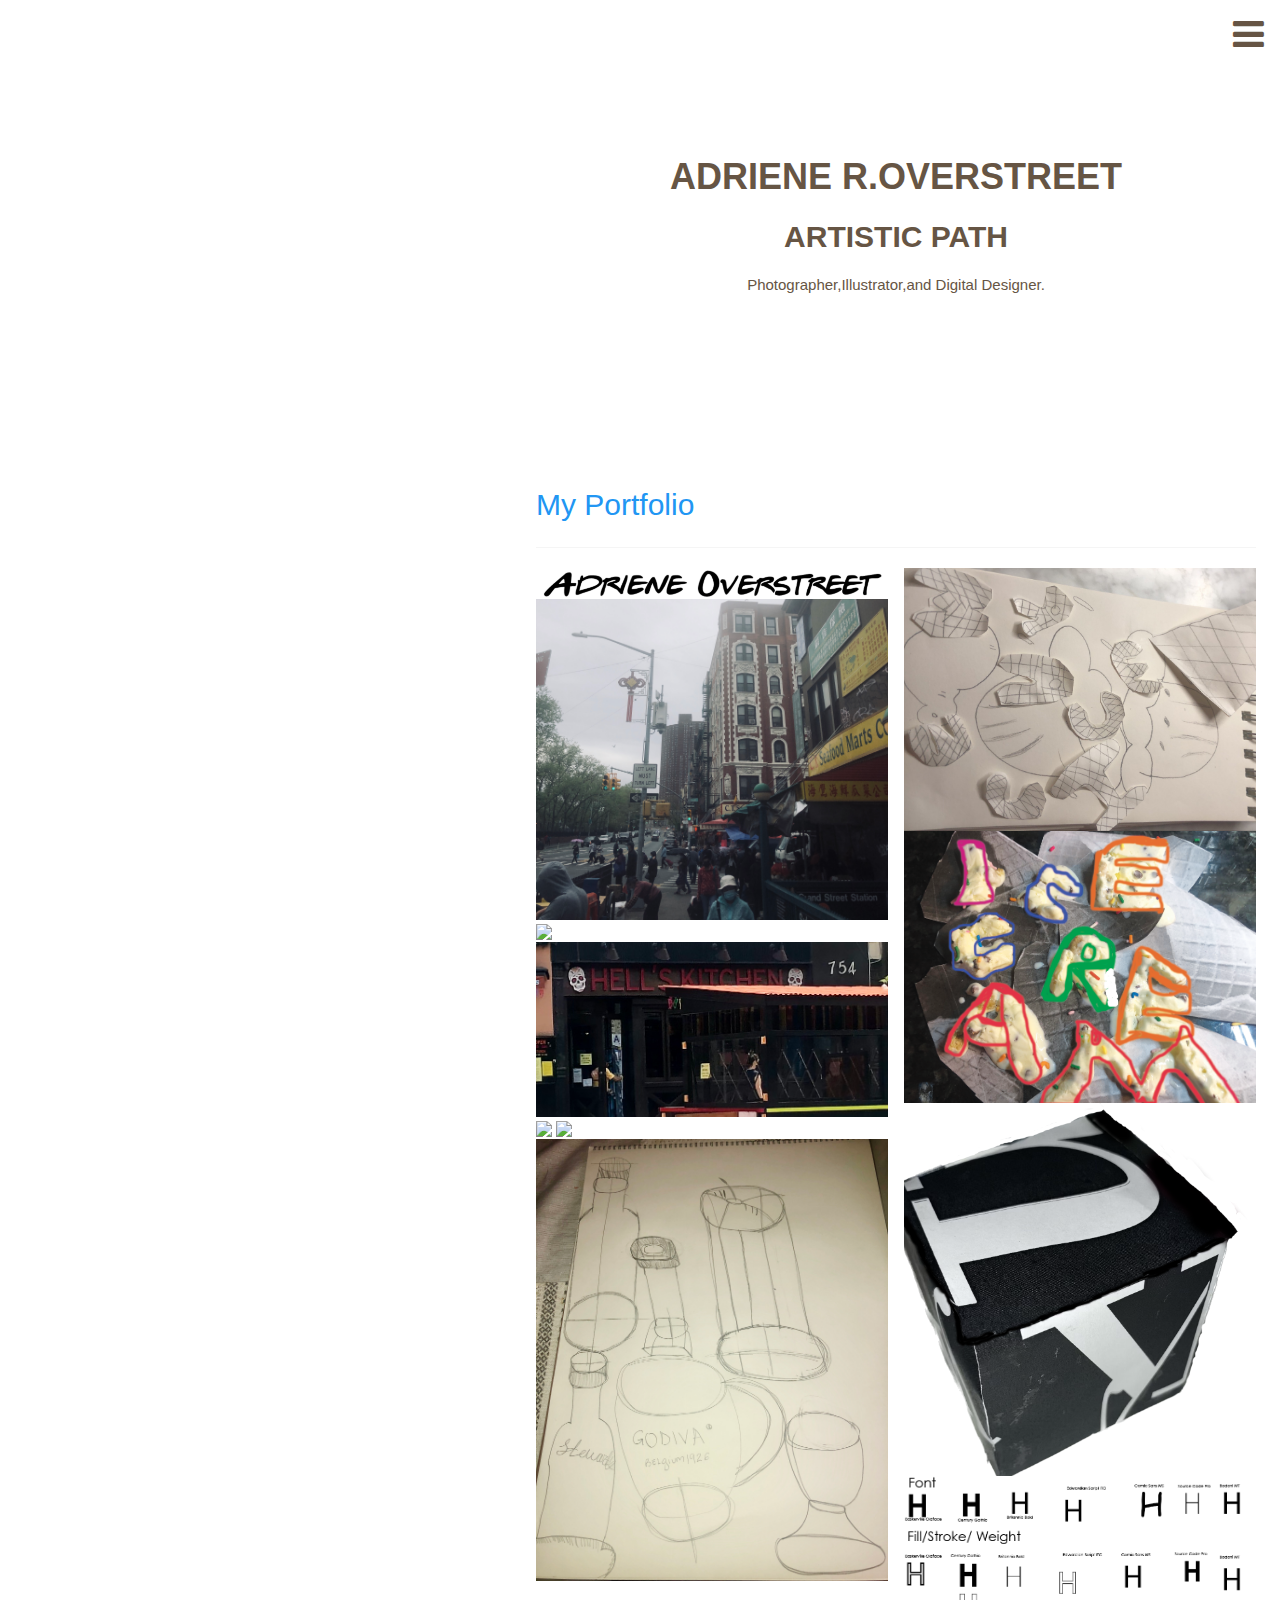
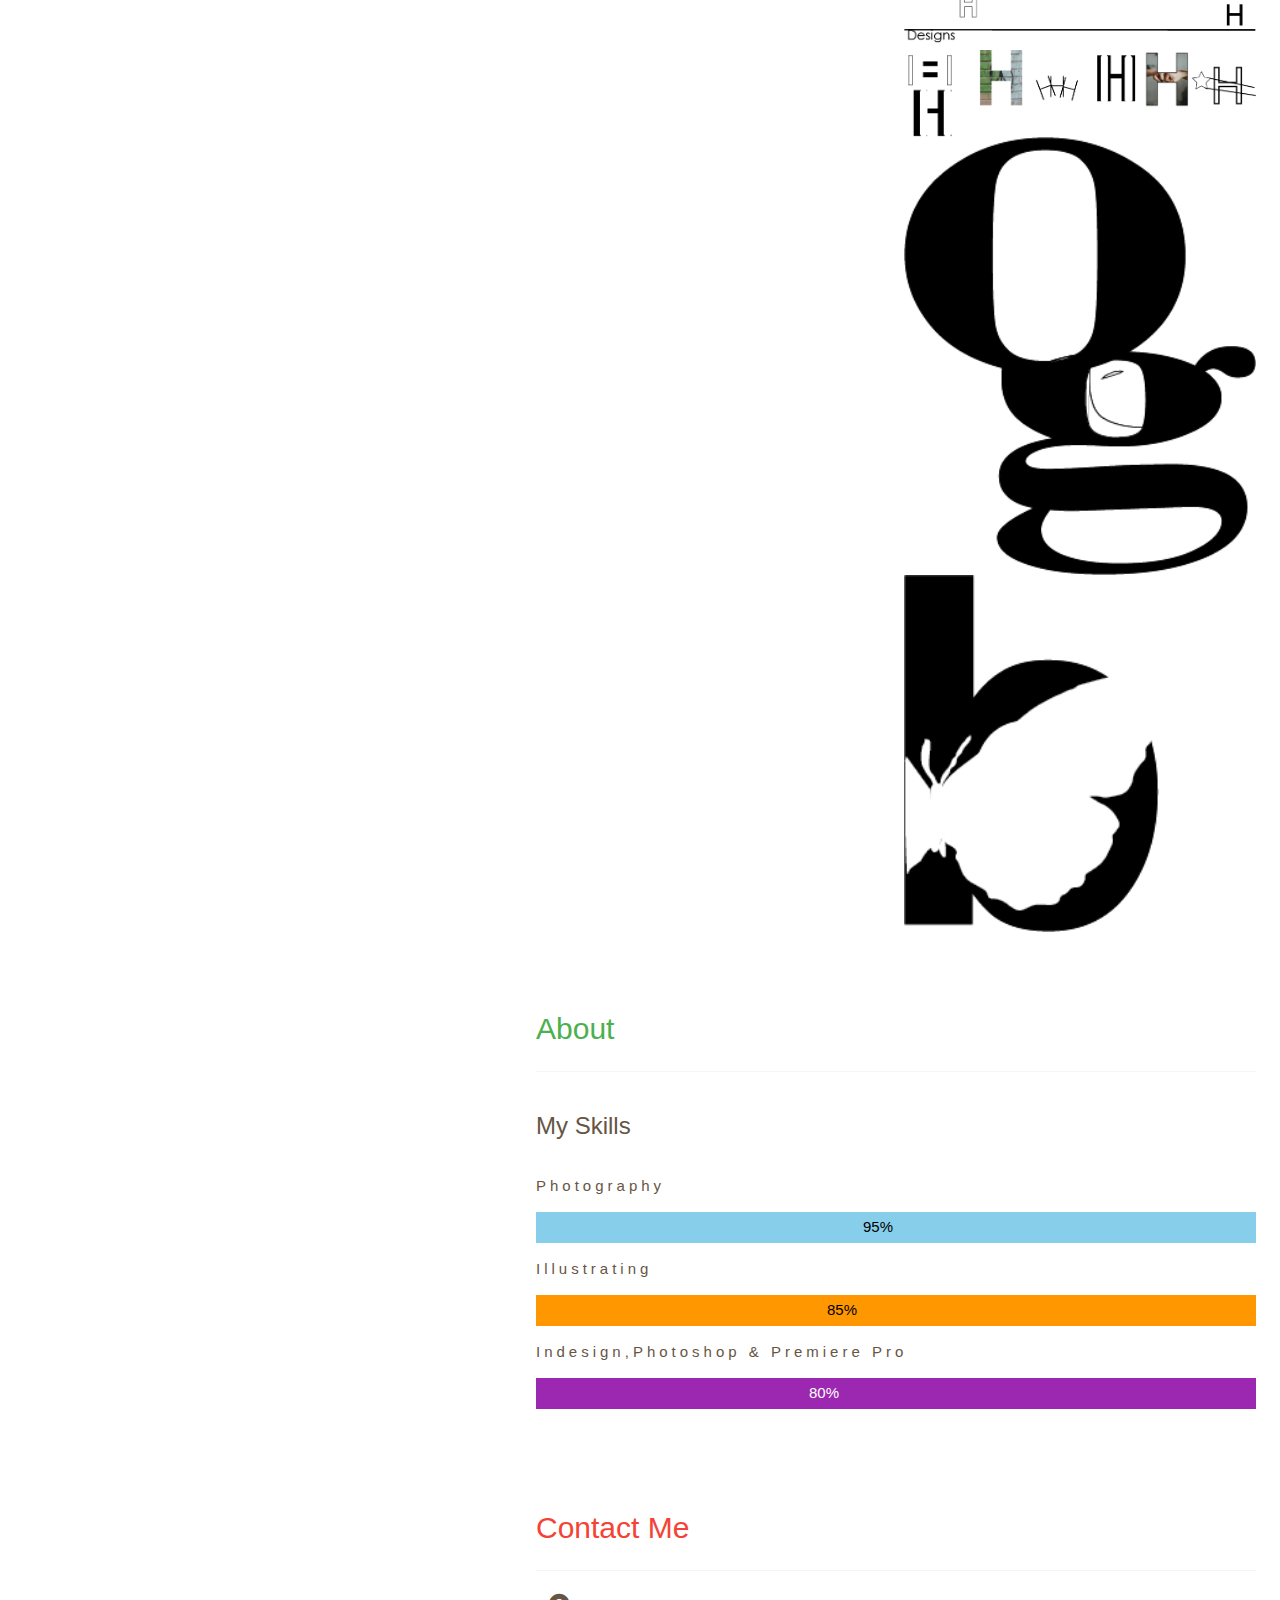
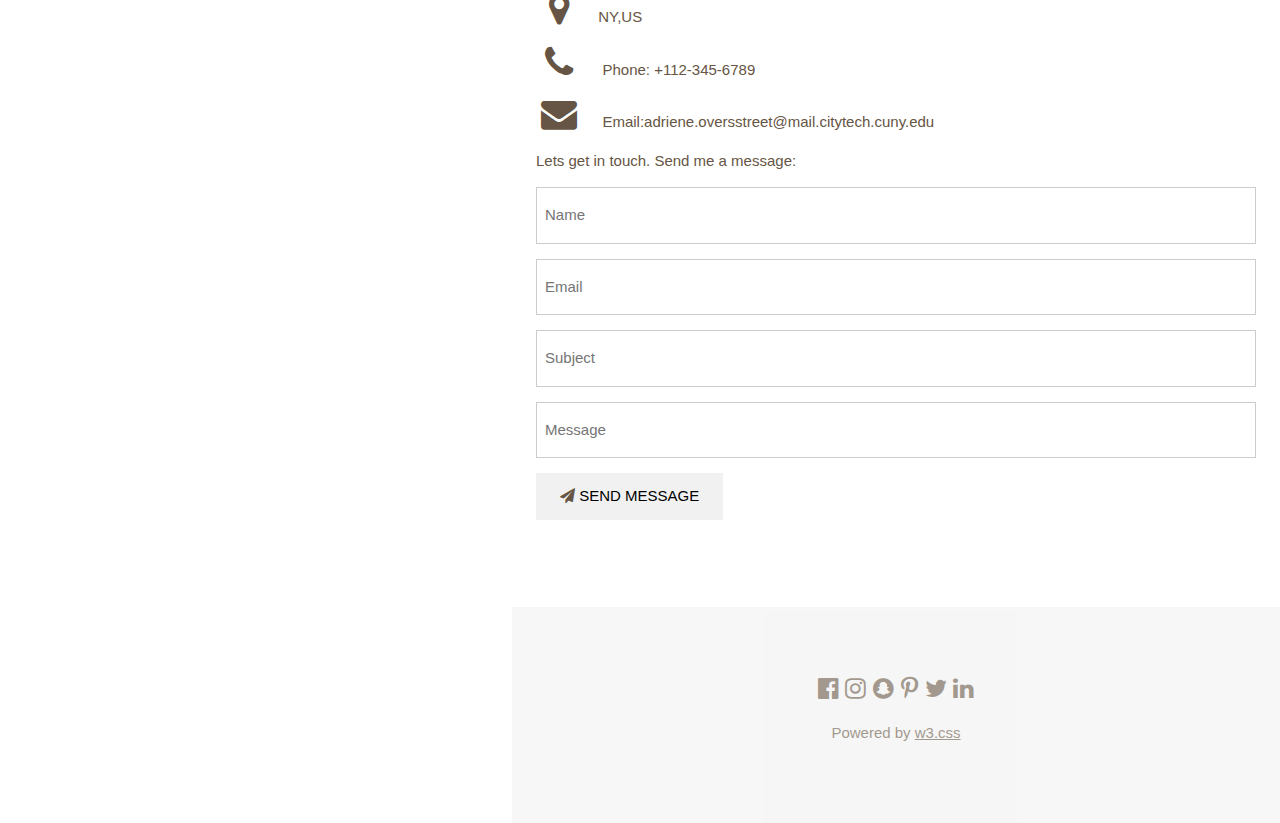
==== commit 31a3a559: "Add files via upload" ====
--- a/index.html
+++ b/index.html
@@ -14,7 +14,7 @@
 
 <!-- Sidebar with image -->
 <nav class="w3-sidebar w3-hide-medium w3-hide-small" style="width:40%">
-  <!-- <img src="assets/header.png" alt="Adriene Overstreet" style="width:100%">
+  <!--<img src="assets/header.png" alt="Adriene Overstreet" style="width:100%">-->
   <div class="bgimg"></div>
 </nav>
 
